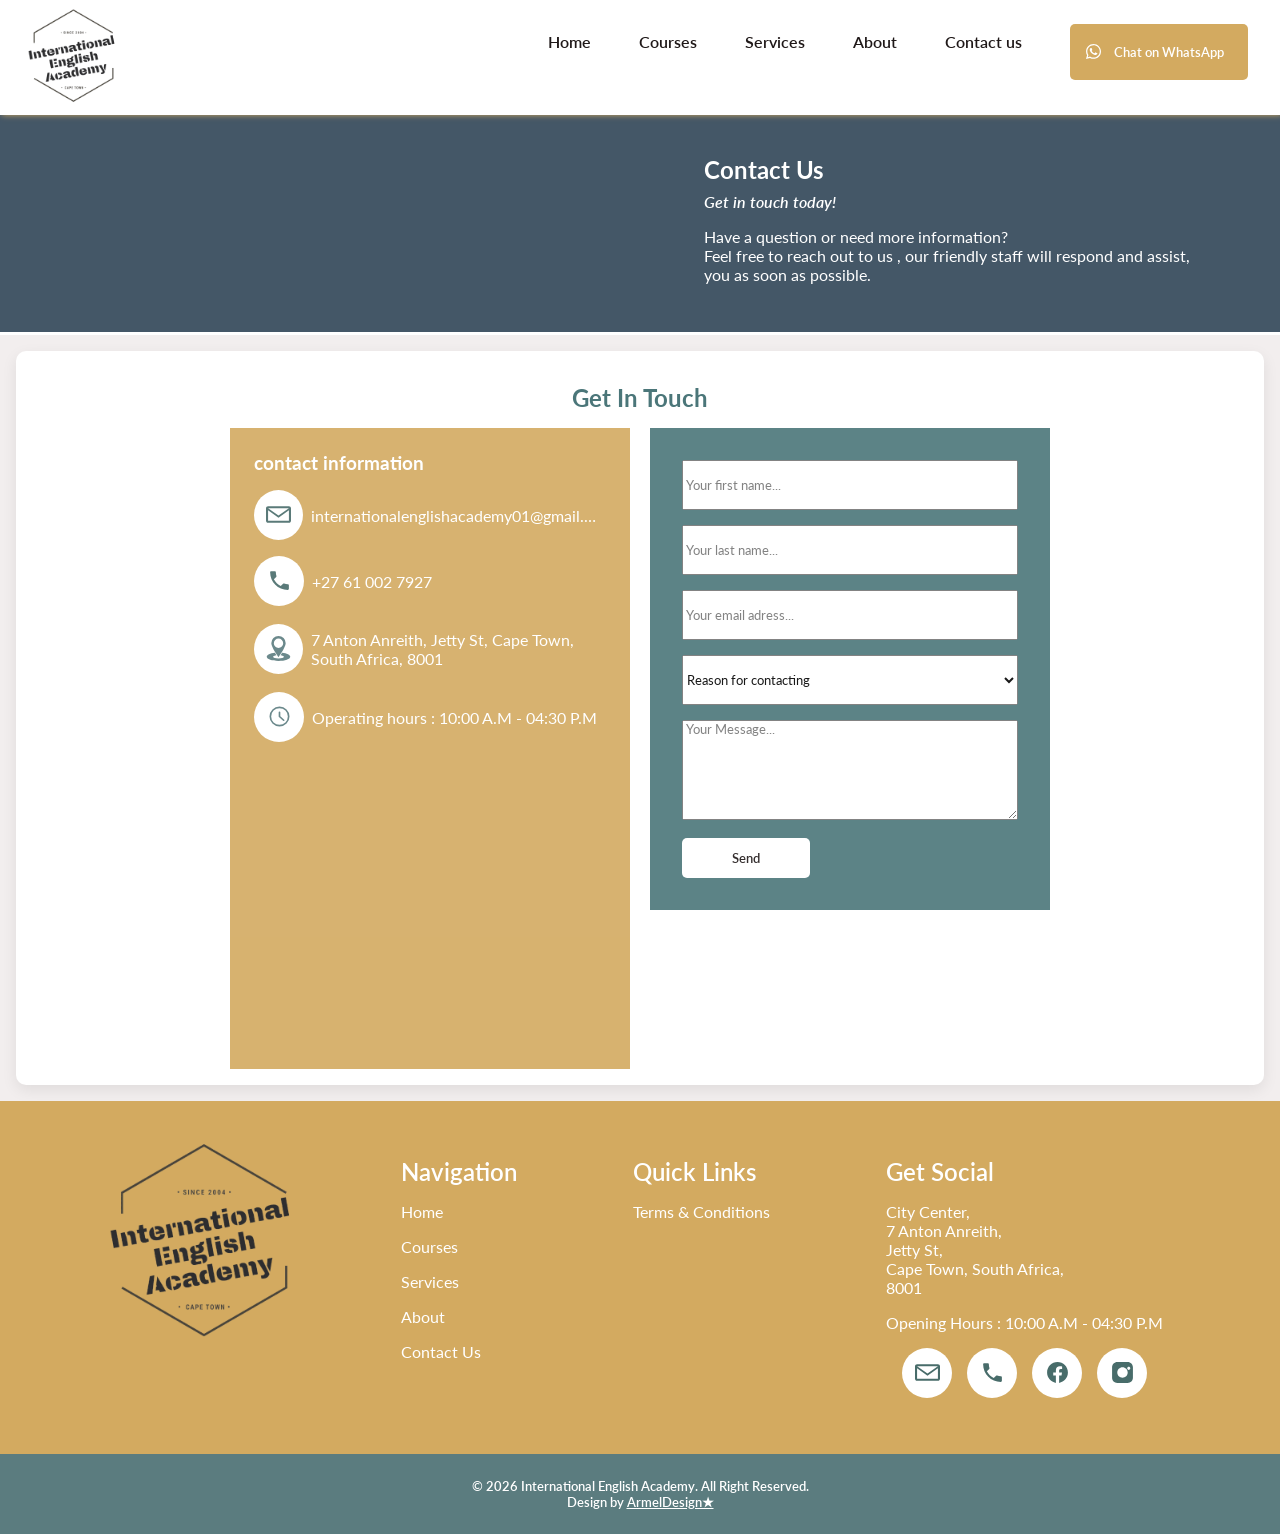
==== contact.html @ 1e859ba9 "Add all files" ====
<!doctype html>
<html lang="en-GB">
  <head>
    <meta charset="UTF-8" />
    <meta name="viewport" content="width=device-width, initial-scale=1.0" />
    <title>Contact Us - International English Academy</title>
    <link rel="icon" type="image/x-icon" href="./images/favicon.ico" />
    <link rel="stylesheet" href="css/component.css" />
    <link rel="stylesheet" href="css/main.css" />
    <style>
      body {
        background-color: var( --pages-sections-bg-color);
      }

      /* ================= CONTACT DESCRIPTION ================= */
      .contact-description {
        margin-top: 115px;
        display: grid;
        grid-template-columns: 1fr 1fr;
        background-color: var(--hover-color);
        border-bottom: 3px solid var(--text-secondary);
        animation: fadeUp 1s ease forwards;
      }
      .contact-description-text {
        padding: 2rem 2rem;
      }
      .contact-description-text > h1 {
        color: var(--text-secondary);
        padding: 0.5rem 2rem;
        text-align: start;
        animation: fadeDown 2s ease forwards;
      }
      em {
        padding: 1rem 2rem;
        color: var(--text-secondary);
        font-weight: 600;
        font-size: 1rem;
      }
      .contact-description-text > p {
        color: var(--text-secondary);
        padding: 1rem 2rem;
        text-align: start;
        animation: fadeUp 2s ease forwards;

      }
      .contact-descrition-image {
        height: 100%;
        width: 100%;
        background-image: url("https://images.unsplash.com/photo-1487611459768-bd414656ea10?q=80&w=1170&auto=format&fit=crop&ixlib=rb-4.1.0&ixid=M3wxMjA3fDB8MHxwaG90by1wYWdlfHx8fGVufDB8fHx8fA%3D%3D");
        background-position: center;
        background-size: cover;
        background-repeat: no-repeat;
      }

      /* ================= COTACT INFORMATION  ================= */
      .section-contact {
        border-radius: 10px;
        padding: 1rem 1rem;
        margin: 1rem 1rem;
        background-color: var(--text-secondary);
        box-shadow: 0 5px 15px rgba(0, 0, 0, 0.08);
   
      }
      .section-header {
        padding: 1rem 1rem;
        text-align: center;
        font-family: 35px;
        font-weight: 600;
        text-transform: capitalize;
        color: var(--secondary-color);
      }
      .contact-container {
        display: flex;
        flex-wrap: wrap-reverse;
        justify-content: center;
        align-items: start;
        gap: 20px;
      }
      .contact-info {
        padding: 1rem 1rem;
        height: 100%;
        width: 100%;
        background-color: var(--primary-color);
        opacity: 0.9;
        max-width: 25rem;
      }
      .contact-info > h3,
      p {
        padding: 0.5rem;
        color: var(--text-secondary);
        text-shadow: var(--hover-color);
      }

      .flex-info {
        padding: 0.5rem;
        display: flex;
        align-items: center;
      }
     .email-text {
        white-space: nowrap;
        overflow: hidden;
        text-overflow: ellipsis;
        display: block;
        max-width: 100%;
      }
      .contact-form {
        padding: 2rem 2rem;
        height: 100%;
        background-color: var(--secondary-color);
        opacity: 0.9;
        max-width: 25rem;
      }
      .contact-form > h3,
      p {
        text-shadow: var(--hover-color);
        padding: 0.5rem;
        color: var(--text-secondary);
      }
     .map iframe{
        padding: 1rem 1rem;
        height: 300px;
        width: 100%;
     }


      /* ================= RESPONSIVE FORM =================  */

      .responsive-form{
        display: flex;
        flex-direction: column;
      }

      input,select{
 
        height: 50px;
        width: 100%;
        margin-bottom: 15px;
      }
      textarea{
        height: 100px;
        width: 100%;
        margin-bottom: 15px;
      }


      /* ================= RESPONSIVE =================  */

      @media (width <= 790px) {
        .contact-description {
          display: grid;
          grid-template-columns: 1fr;
        }

        .contact-descrition-image {
          order: 2;
        }

        .contact-description-text {
          order: 1;
        }

        .contact-descrition-image {
          height: 22rem;
        }

      }
      @media (width <= 885px) {

        .contact-info,
        .contact-form {
          flex: 100%;
        }
      }
    </style>
  </head>

  <body>
    <!-- -------------------- NAVIGATION -------------------- -->
    <section id="header"></section>

    <!-- -------------------- CONTACT DESCRIPTION  --------------------  -->
    <section class="contact-description">
      <div class="contact-descrition-image"></div>
      <div class="contact-description-text">
        <h1>Contact Us</h1>
        <em>Get in touch today!</em>
        <p>
          Have a question or need more information? <br />
          Feel free to reach out to us , our friendly staff will respond and
          assist, <br />
          you as soon as possible.
        </p>
      </div>
    </section>
    <!-- -------------------- COTACT INFORMATION   --------------------  -->
    <section class="section-contact">
      <div class="section-header">
        <h2>Get in touch</h2>
      </div>
      <div class="contact-container">
        <div class="contact-info">
          <h3>contact information</h3>
          <div class="flex-info">
            <div class="rounded-bg-icons">
              <a href="mailto:internationalenglishacademy01@gmail.com"><img src="./icons/email-icon.svg" alt=" email-icon" /></a>
            </div>
            <p class="email-text">internationalenglishacademy01@gmail.com</p>
          </div>
          <div class="flex-info">
            <div class="rounded-bg-icons">
             <a href="tel:+27610027927"><img src="./icons/phone-icon.svg" alt="phone-icon" /></a> 
            </div>
            <p>+27 61 002 7927</p>
          </div>
          <div class="flex-info">
            <div class="rounded-bg-icons">
              <img src="./icons/location-icon.svg" alt="location-icon"/>
            </div>
            <p>7 Anton Anreith, Jetty St, Cape Town, South Africa, 8001</p>
          </div>
          <div class="flex-info">
            <div class="rounded-bg-icons">
              <img src="./icons/open-hours-icon.svg" alt="open-hours-icon"/>
            </div>
            <p>Operating hours : 10:00 A.M - 04:30 P.M</p>
          </div>
          <div class="map">
            <iframe src="https://www.google.com/maps/embed?pb=!1m18!1m12!1m3!1d3310.889115291512!2d18.422273075440167!3d-33.91825332162139!2m3!1f0!2f0!3f0!3m2!1i1024!2i768!4f13.1!3m3!1m2!1s0x1dcc678b714ece29%3A0xda6bc8da349bfc81!2sInternational%20English%20Academy!5e0!3m2!1sen!2sza!4v1773873280834!5m2!1sen!2sza"  style="border:0;" allowfullscreen="" loading="lazy" referrerpolicy="no-referrer-when-downgrade"></iframe>
          </div>
        </div>

        <div class="contact-form">
           <div class="responsive-form ">
            <form action="https://api.web3forms.com/submit" method="POST">
             <input type="hidden" name="access_key" value="650f4ca2-2f46-41f9-9456-42963db00d62">
             <input type="hidden" name="redirect" value="https://armeldesign-solutions.web.app/public/thank-you.html"> <!-- redirect to thank you page -->
             <input type="hidden" name="subject" value="IEA - Inquiries">  <!-- email Subject  -->
             
             <!-- Input for first name -->
             <input type="text"  id="first_name" name="first_name" placeholder=" Your first name..."required/>
  
             <!-- Input for last name -->
             <input type="text" id="last_name" name="last_name" placeholder=" Your last name..." required/>
  
             <!-- Input for email-->
             <input type="email" id="email"name="email" placeholder=" Your email adress..."required/> 
               
             <!-- Select tag for diffrent options -->
             <select id="inquiry" name="inquiry">
               <option value="">Reason for contacting </option>
               <option value="General English">General English</option>
               <option value="Business English"> Business English</option>
               <option value="Exam Preparation">Exam Preparation</option>
               <option value="Services offered"> Services offered</option>
               <option value="Quote request"> Quote request</option>
             </select>
  
             <!-- Textarea for Message -->
             <textarea  name="Message"placeholder=" Your Message..."required ></textarea>
             <!-- Submit Button --> 
             <div >
               <button  class="btn-tp-2" type="submit" value="submit">Send</button>
              </div>
           </form>
            </div>
        </div>
      </div>
    </section>

    <!-- -------------------- FOOTER --------------------  -->
    <section id="footer"></section>
    
    <button onclick="topFunction()" id="topArrowBtn" title="Go to top"><img src="./icons/top-arrow.svg" alt="top-arrow"></button>
    <script src="./js/headerFooter.js"></script>
  </body>
</html>
---- css/component.css ----
/* ================= STYLING FOR SHARED COMPONENTS =================   */

/* ================= NAVIGATION =================   */
.navbar {
  display: flex;
  justify-content: space-between;
  list-style: none;
  padding: 1.5rem 0.5rem;
  background-color: var(--text-secondary);
  box-shadow: 2px 0px 6px var(--primary-color);
  height: 115px;
  position: fixed;
  top: 0;
  left: 0;
  width: 100%;
  z-index: 9999;
}
.outter-nav {
  margin: -1rem 1rem;
}
/* logo styling here */
.outter-nav img {
  height: 6rem;
  animation: fadeDown 1s ease forwards;
}
.inner-nav {
  display: flex;
}
.inner-nav-item {
  margin: 0.5rem 1rem;
}
.inner-nav-item a {
  font-weight: 600;
  margin: 1rem 0.5rem;
  color: var(--text-primary);
}

/* styling for hover over bottom border */
.inner-nav-item a {
  position: relative;
}
.inner-nav-item a::after {
  content: "";
  position: absolute;
  width: 0%;
  height: 2px;
  background: var(--primary-color);
  left: 0;
  bottom: -5px;
  transition: 0.3s;
}
.inner-nav-item a:hover::after {
  width: 100%;
}
/* END - styling for hover over bottom border */

.flex-WhatsApp-icon > img {
  height: 15px;
}
.flex-WhatsApp-icon {
  display: flex;
  align-items: center;
  gap: 5px;
}

.active a {
  color: var(--primary-color);
}
.inner-nav-item button {
  margin: -1.7rem 0.5rem;
}

/* ================= BUTTONS =================   */
.btn-tp-1 {
  border: none;
  background-color: var(--primary-color);
  color: var(--text-secondary);

  font-weight: 600;
  padding: 0.75rem 1rem;
  min-width: 8rem;
  border-radius: 5px;
  cursor: pointer;
}
.btn-tp-1:hover {
  background-color: var(--secondary-color);
  color: var(--text-secondary);
  transition: scale(1.2);
}
.btn-tp-2 {
  border: none;
  background-color: var(--text-secondary);
  color: var(--text-primary);
  font-weight: 600;
  padding: 0.75rem 1rem;
  border-radius: 5px;
  min-width: 8rem;
  cursor: pointer;
}
.btn-tp-2:hover {
  background-color: var(--hover-color);
  color: var(--text-secondary);
  transition: scale(1.2);
}


#topArrowBtn img{
 height: 30px;

}
#topArrowBtn {
  display: none;
  position: fixed;
  bottom: 16px;
  right: 20px;
  z-index: 99;
  font-size: 18px;
  border: none;
  outline: none;
  background-color: var(--primary-color);
  color: var(--text-secondary);
  cursor: pointer;
  padding: 0.5rem 0.5rem;
  border-radius: 100%;
  font-weight: 400;
  animation: fadeUp 1s ease forwards;
  box-shadow: 0px 5px 15px var(--hover-color);

}

#topArrowBtn:hover {
  background-color: var(--hover-color);
}

/* ================= CUSTOM BACKGROUND COLORS FOR (ACCORDION PANELS) & (COURSES CARDS) =================   */
.custom-bg-1 {
  background-color: var(--primary-color);
  color: var(--text-secondary);
}
.custom-bg-2 {
  background-color: var(--secondary-color);
  color: var(--text-secondary);
}
.custom-bg-3 {
  background-color: var(--hover-color);
  color: var(--text-secondary);
}

/* ================= FOOTER =================   */

.footer {
  background-color: var(--primary-color);
}

.footer-list {
  padding: 2rem 3rem;
  display: flex;
  gap: 20px;
  justify-content: center;
}
.footer-list-item {
  margin: 0.5rem 2rem;
  list-style: none;
}
.logo-footer > img {
  height: 200px;
}
.footer-list-item > h1 {
  font-size: 1.5rem;
  margin: 1rem 1rem;
  font-weight: 600;
  color: var(--text-secondary);
}
.footer-list-item > li {
  margin: 1rem 1rem;
  font-weight: 400;
  color: var(--text-secondary);
}
.footer-list-item li :hover {
  font-weight: 600;
  color: var(--text-primary);
  text-decoration: underline;
}
.footer-list-item li a {
  color: var(--text-secondary);
}

.flex-icons {
  display: flex;
  gap: 15px;
  justify-content: center;
}
.rounded-bg-icons {
  background-color: var(--text-secondary);
  text-align: center;
  height: 50px;
  width: 50px;
  border-radius: 50%;
}
.rounded-bg-icons:hover {
  background-color: var(--text-primary);
}
.rounded-bg-icons img {
  margin: 12px 12px;
  height: 25px;
}
.copyright {
  padding: 1rem 1rem;
  background-color: var(--tertiary-color);
  text-align: center;
}
.copyright > p {
  font-size: small;
  font-weight: 600;
  color: var(--text-secondary);
}

/* ================= ANIMATIONS =================   */
@keyframes fadeUp {
  from {
    opacity: 0;
    transform: translateY(40px);
  }
  to {
    opacity: 1;
    transform: translateY(0);
  }
}

@keyframes fadeDown {
  from {
    opacity: 0;
    transform: translateY(-40px);
  }
  to {
    opacity: 1;
    transform: translateY(0);
  }
}


/*--reveal on scroll  --- */
.reveal {
  opacity: 0;
  transform: translateY(40px);

  animation: revealAnim linear forwards;
  animation-timeline: view();
  animation-range: entry 20% cover 40%;
}

@keyframes revealAnim {
  to {
    opacity: 1;
    transform: translateY(0);
  }
}





/* ================= RESPONSIVE =================   */
#menu__toggle {
  position: absolute;
  left: -9999px; /* moves horizontal navbar off-screen */
}

@media (width <= 970px) {
  .outter-nav img {
    width: 100%;
  }

  .inner-nav-item {
    text-align: center;
    margin-bottom: 30px;
  }

  #menu__toggle:checked ~ .menu__btn > span {
    transform: rotate(45deg);
  }
  #menu__toggle:checked ~ .menu__btn > span::before {
    top: 0;
    transform: rotate(0);
  }
  #menu__toggle:checked ~ .menu__btn > span::after {
    top: 0;
    transform: rotate(90deg);
  }
  #menu__toggle:checked ~ .inner-nav {
    visibility: visible;
    left: 0;
  }

  /* fadUp styling for the navbar on smaller screen */
  #menu__toggle:checked ~ .inner-nav {
    animation: fadeUp 1s ease forwards;
  }

  .menu__btn {
    display: flex;
    align-items: center;
    position: fixed;
    top: 20px;
    right: 20px;
    width: 26px;
    height: 26px;
    margin: 5px 5px;
    cursor: pointer;
  }

  .menu__btn > span,
  .menu__btn > span::before,
  .menu__btn > span::after {
    display: block;
    position: absolute;
    width: 100%;
    height: 2px;
    background-color: var(--text-primary);
    transition-duration: 0.25s;
  }

  .menu__btn > span::before {
    content: "";
    top: -8px;
  }
  .menu__btn > span::after {
    content: "";
    top: 8px;
  }
  #menu__toggle {
    opacity: 0;
  }
  .inner-nav {
    flex-direction: column;
    place-items: center;
    display: block;
    position: fixed;
    visibility: hidden;
    top: 115px;
    left: -100%;
    width: 100%;
    height: 100%;
    margin: 0;
    padding: 80px 15px;

    opacity: 0.9;
    box-shadow: 1px 0px 6px var(--primary-color);
    transition-duration: 0.55s;
    z-index: 1;
    background-color: var(--text-secondary);
  }

  .footer-list {
    display: flex;
    flex-direction: column;
    justify-content: center;
  }
  .footer-list-item {
    margin: 0.5rem 0.5rem;
  }
  .copyright {
    height: 15vh;
    display: flex;
    flex-wrap: wrap;
    padding: 1.5rem 2.5rem;
  }
  .copyright > p {
    margin: 5px 5px;
  }
}
---- css/main.css ----
/*  Global styles (RESET, colors, typography, layout)================ */

@import url("https://fonts.googleapis.com/css2?family=Lato:ital,wght@0,100;0,300;0,400;0,700;0,900;1,100;1,300;1,400;1,700;1,900&display=swap");

* {
  margin: 0;
  padding: 0;
  box-sizing: border-box;
  text-decoration: none;
  font-family: "Lato", sans-serif;
}

:root {
  --primary-color: #d3aa60;
  --secondary-color: #4b7679;
  --tertiary-color: #5b7c7f;
  --hover-color: #445767;
  --text-primary: rgb(31, 24, 24);
  --text-secondary: #ffff;
  --text-body: grey;
  --pages-sections-bg-color:  rgb(242, 238, 238);
}
html {
  scroll-behavior: smooth;
  background-color: var(--text-secondary);
}
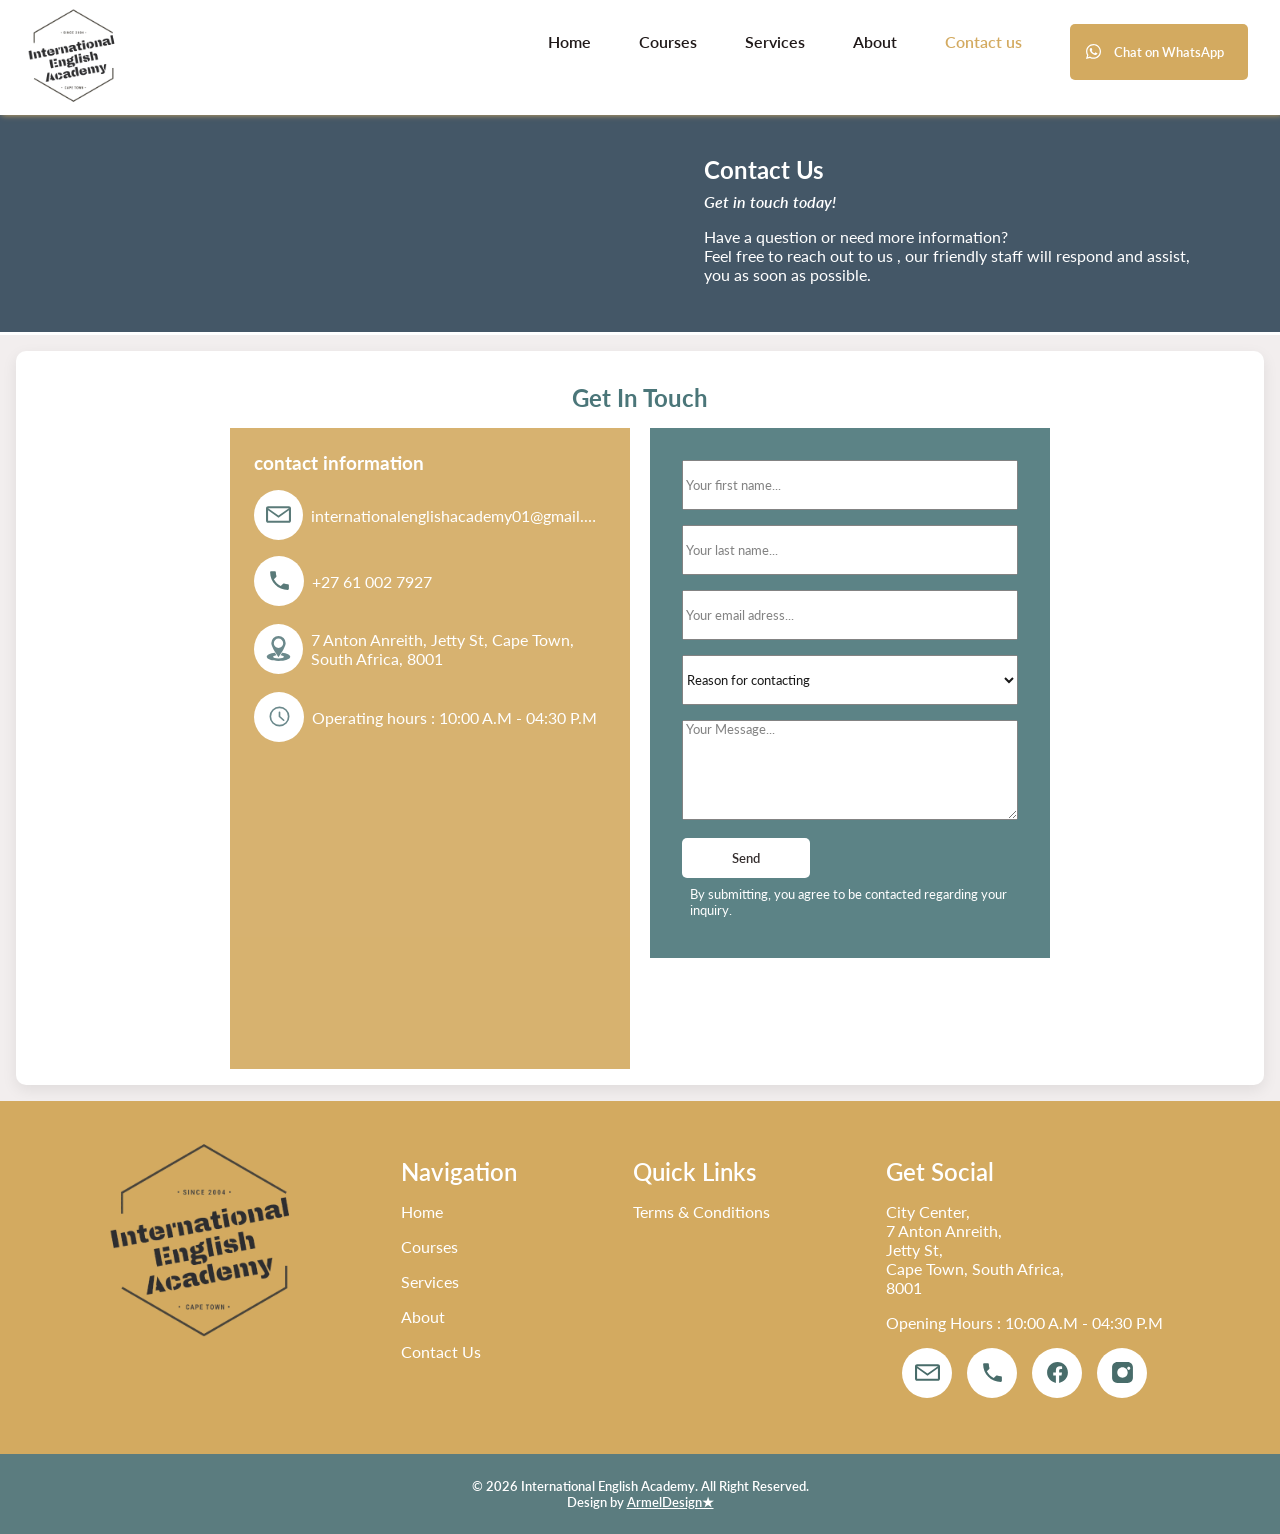
==== commit dba4a448: "Add a disclaimer at the bottom of the contact form" ====
--- a/contact.html
+++ b/contact.html
@@ -115,6 +115,12 @@
         text-shadow: var(--hover-color);
         padding: 0.5rem;
         color: var(--text-secondary);
+      }
+      .contact-form-disclaimer{
+        font-size: 0.8rem;
+        padding: 0.5rem;
+        color: var(--text-secondary);
+        font-weight: 400;
       }
      .map iframe{
         padding: 1rem 1rem;
@@ -233,7 +239,7 @@
            <div class="responsive-form ">
             <form action="https://api.web3forms.com/submit" method="POST">
              <input type="hidden" name="access_key" value="650f4ca2-2f46-41f9-9456-42963db00d62">
-             <input type="hidden" name="redirect" value="https://armeldesign-solutions.web.app/public/thank-you.html"> <!-- redirect to thank you page -->
+             <input type="hidden" name="redirect" value="https://armel-nzawou-developer.github.io/International-English-Academy/message-sent-successfully.html"> <!-- redirect to thank you page -->
              <input type="hidden" name="subject" value="IEA - Inquiries">  <!-- email Subject  -->
              
              <!-- Input for first name -->
@@ -261,6 +267,9 @@
              <div >
                <button  class="btn-tp-2" type="submit" value="submit">Send</button>
               </div>
+              <div class="contact-form-disclaimer">
+                By submitting, you agree to be contacted regarding your inquiry.
+              </div>
            </form>
             </div>
         </div>
--- a/css/component.css
+++ b/css/component.css
@@ -54,6 +54,17 @@
 }
 /* END - styling for hover over bottom border */
 
+
+.inner-nav-item button {
+  margin: -1.7rem 0.5rem;
+}
+
+/* active page */
+#header a.active {
+  color:  var(--primary-color);
+ 
+ }
+
 .flex-WhatsApp-icon > img {
   height: 15px;
 }
@@ -61,13 +72,6 @@
   display: flex;
   align-items: center;
   gap: 5px;
-}
-
-.active a {
-  color: var(--primary-color);
-}
-.inner-nav-item button {
-  margin: -1.7rem 0.5rem;
 }
 
 /* ================= BUTTONS =================   */
